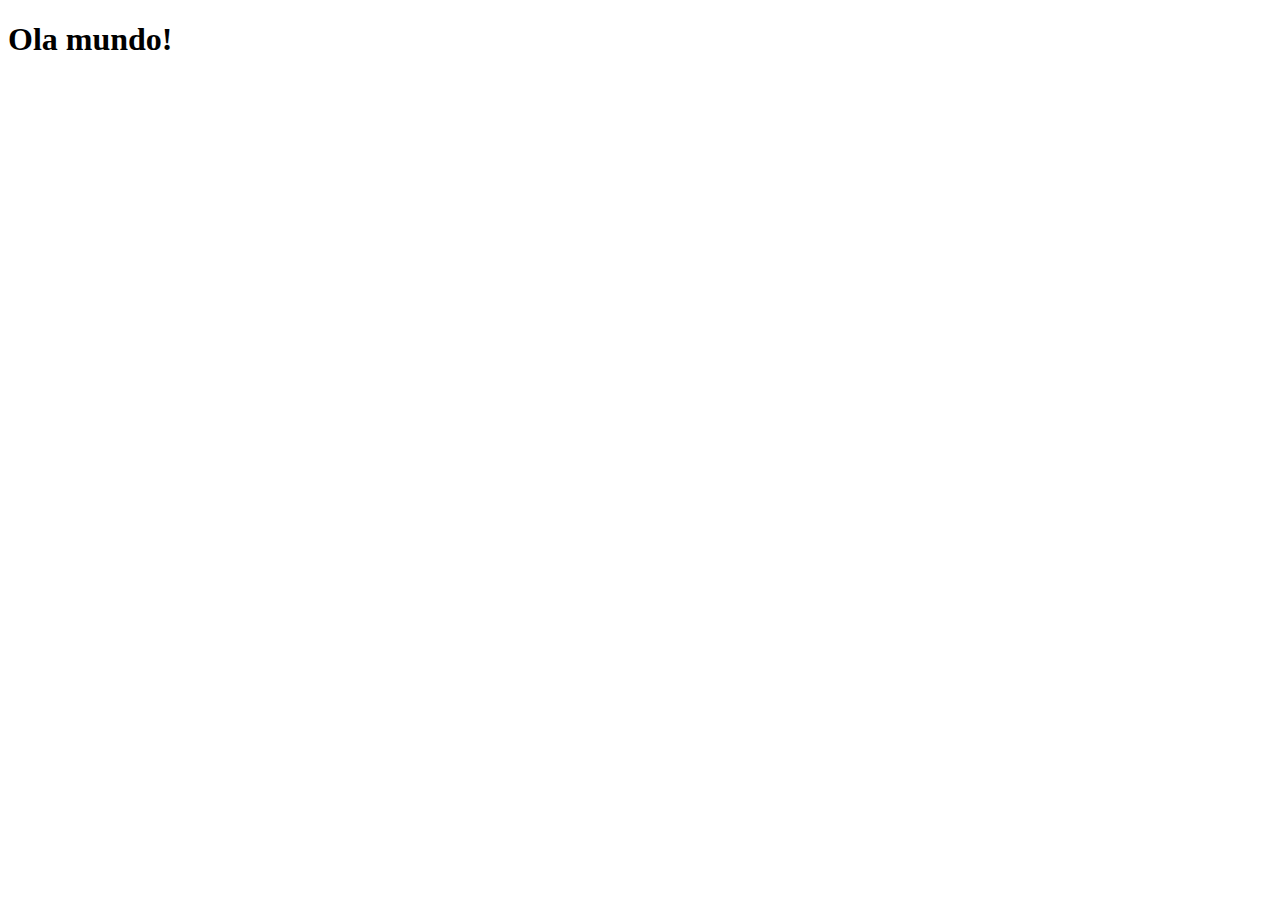
==== index.html @ 7fa40656 "criei o index" ====
<!DOCTYPE html>
<html lang="pt-br">
<head>
    <meta charset="UTF-8">
    <meta name="viewport" content="width=device-width, initial-scale=1.0">
    <title>Projeto Redes Sociais</title>
    <link rel="shortcut icon" href="favicon.ico" type="image/x-icon">
</head>
<body>
    <h1>Ola mundo!</h1>
</body>
</html>
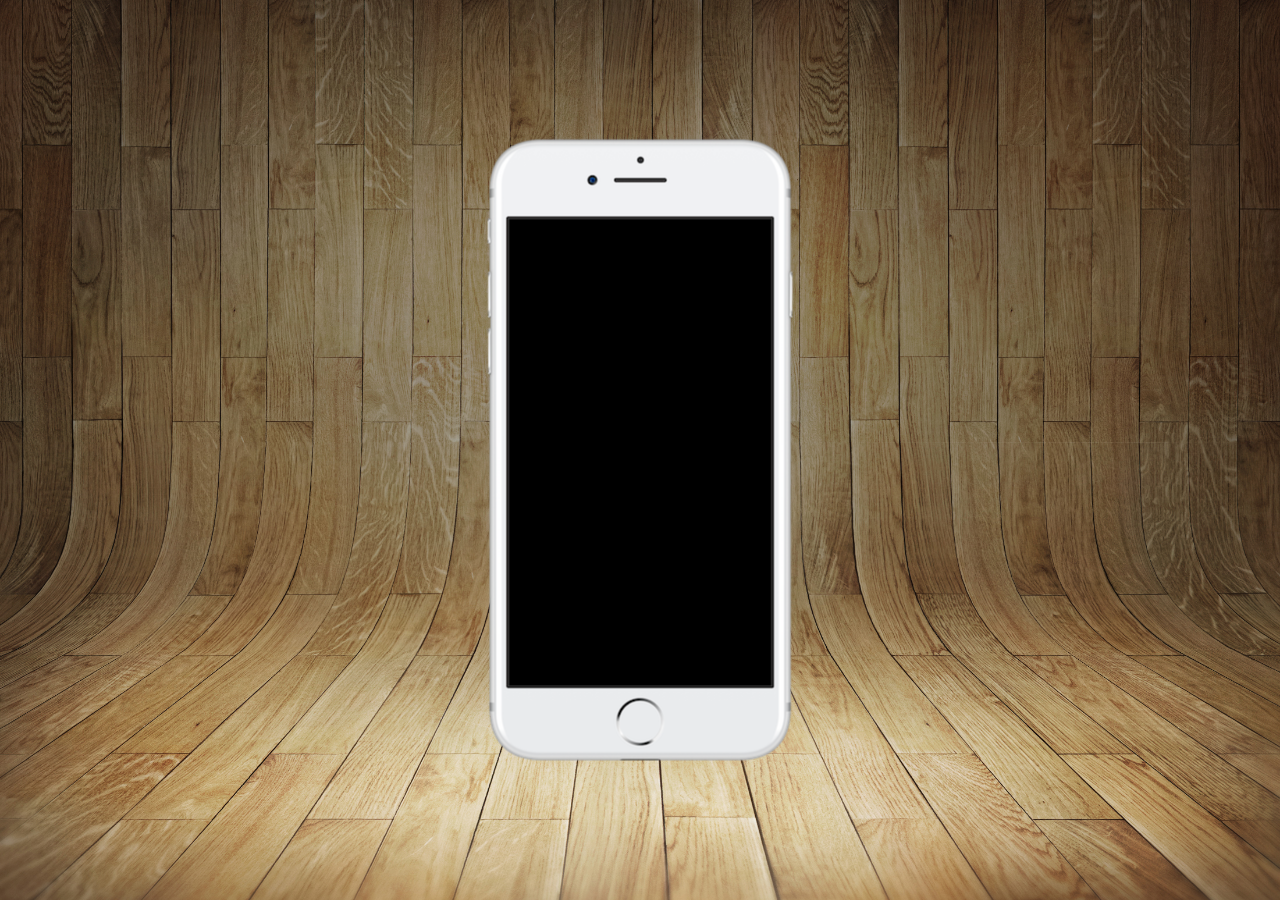
==== commit 332ae390: "criei css e atualizei o index" ====
--- a/index.html
+++ b/index.html
@@ -5,8 +5,16 @@
     <meta name="viewport" content="width=device-width, initial-scale=1.0">
     <title>Projeto Redes Sociais</title>
     <link rel="shortcut icon" href="favicon.ico" type="image/x-icon">
+    <link rel="stylesheet" href="estilos/style.css">
 </head>
 <body>
-    <h1>Ola mundo!</h1>
+    <main>
+        <section id="telefone">
+
+        </section>
+        <section id="redes-sociais">
+
+        </section>
+    </main>
 </body>
 </html>--- a/estilos/style.css
+++ b/estilos/style.css
@@ -0,0 +1,38 @@
+@charset "UTF-8";
+
+* {
+    margin: 0px;
+    padding: 0px;
+    font-family: Arial, Helvetica, sans-serif;
+}
+
+html, body {
+    height: 100vh;
+    width: 100vw;
+    background-color: black;
+}
+
+body {
+    background: url('../imagens/fundo-madeira.jpg') no-repeat top center;
+    background-size: cover;
+    background-attachment: fixed;
+}
+
+main {
+    position: relative;
+    height: 100vh;
+    
+}
+
+section#telefone {
+    position: absolute;
+    top: 50%;
+    left: 50%;
+    transform: translate(-50%,-50%);
+
+    height: 627px;
+    width: 311px;
+    background: url('../imagens/frame-iphone.png') no-repeat
+    ;
+
+}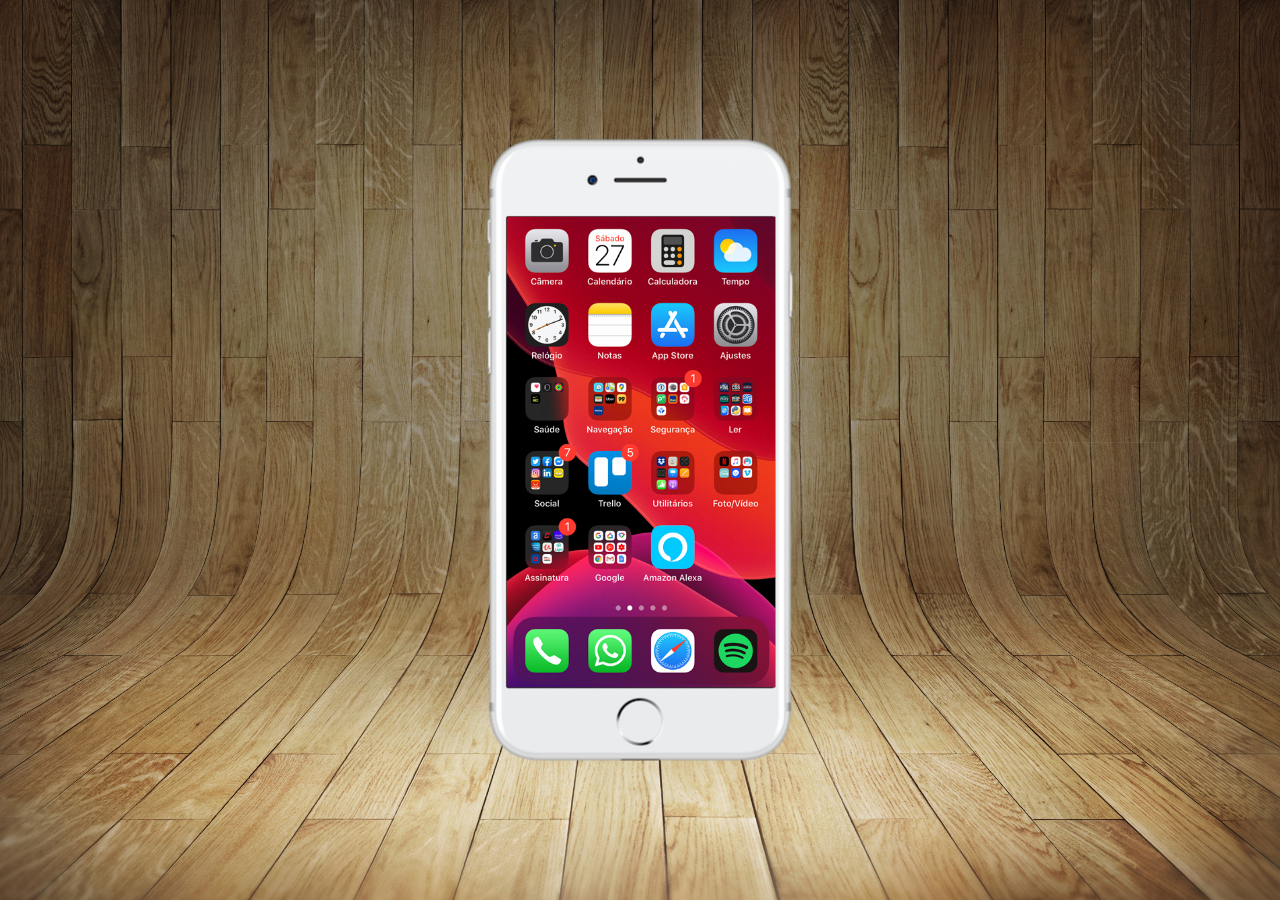
==== commit b4196967: "criei a tela home" ====
--- a/index.html
+++ b/index.html
@@ -10,7 +10,7 @@
 <body>
     <main>
         <section id="telefone">
-
+            <iframe src="home.html" name="tela"  id="tela" frameborder="0"></iframe>
         </section>
         <section id="redes-sociais">
 
--- a/estilos/style.css
+++ b/estilos/style.css
@@ -35,4 +35,14 @@
     background: url('../imagens/frame-iphone.png') no-repeat
     ;
 
+}
+
+iframe#tela {
+    position: relative;
+    top: 80px;
+    left: 22px;
+
+    width: 269px;
+    height: 471px;
+
 }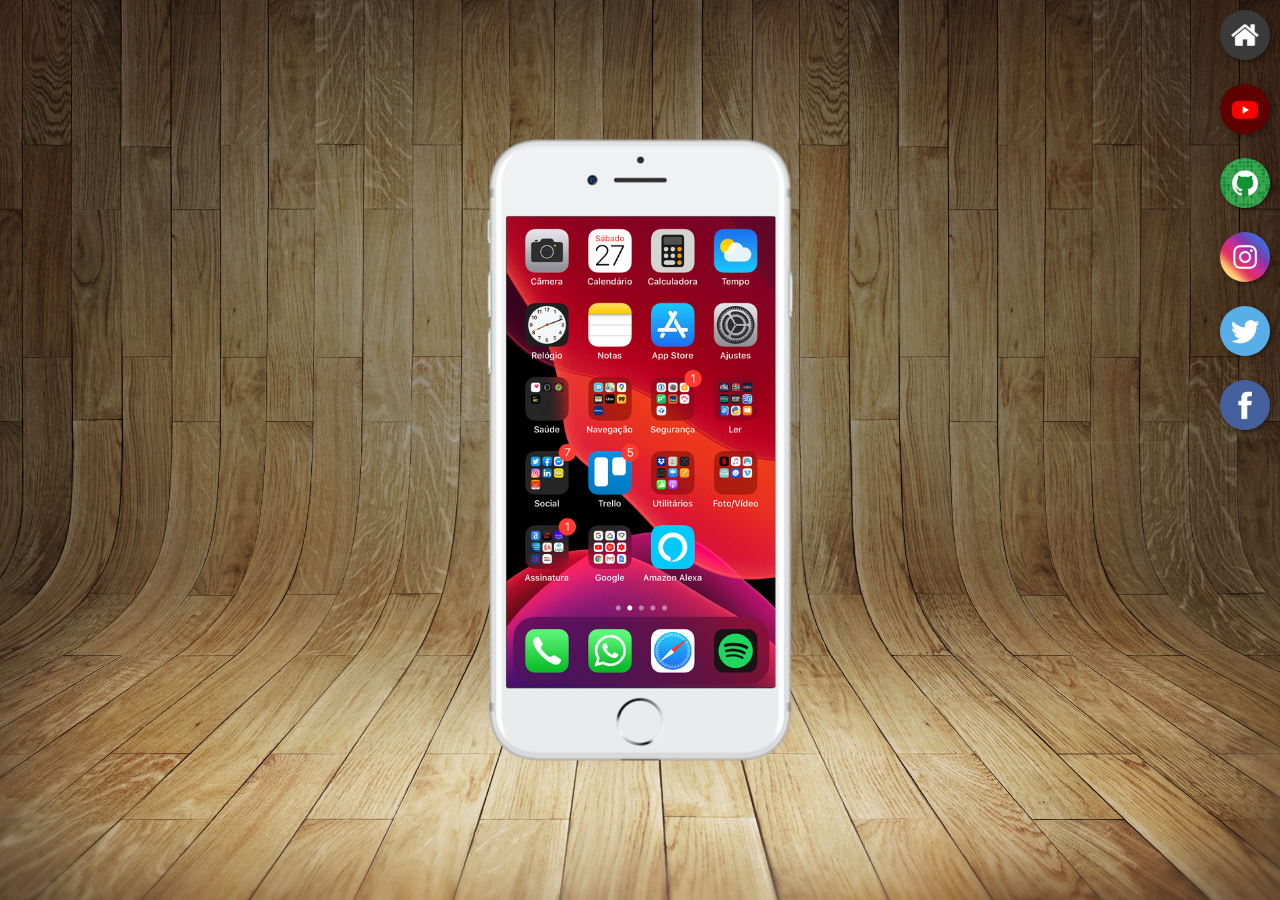
==== commit fb5f1e55: "criei botoes na lateral" ====
--- a/index.html
+++ b/index.html
@@ -8,13 +8,24 @@
     <link rel="stylesheet" href="estilos/style.css">
 </head>
 <body>
+    <header>
+
+    </header>
     <main>
         <section id="telefone">
-            <iframe src="home.html" name="tela"  id="tela" frameborder="0"></iframe>
+            <iframe src="home.html" name="tela"  id="tela" frameborder="0"> Seu navegador nao eh compativel com isso!</iframe>
         </section>
         <section id="redes-sociais">
-
+            <a href="#" target="tela"><img src="imagens/logo-home.jpg" alt=""></a><br>
+            <a href="#" target="tela"><img src="imagens/logo-youtube.jpg" alt=""></a><br>
+            <a href="#" target="tela"><img src="imagens/logo-github.jpg" alt=""></a><br>
+            <a href="#" target="tela"><img src="imagens/logo-instagram.jpg" alt=""></a><br>
+            <a href="#" target="tela"><img src="imagens/logo-twitter.jpg" alt=""></a><br>
+            <a href="#" target="tela"><img src="imagens/logo-facebook.jpg" alt=""></a>
         </section>
     </main>
+    <footer>
+
+    </footer>
 </body>
 </html>--- a/estilos/style.css
+++ b/estilos/style.css
@@ -45,4 +45,23 @@
     width: 269px;
     height: 471px;
 
+}
+section#redes-sociais {
+    text-align: right;
+}
+section#redes-sociais img {
+    width: 50px;
+    margin: 10px;
+    border-radius: 50%;
+    box-shadow: 2px 2px 5px rgba(0, 0, 0, 0.400);
+    box-sizing: border-box;
+
+}
+
+section#redes-sociais img:hover{
+    border: 2px solid rgba(255, 255, 255, 0.637);
+    transform: translate(-3px,-3px);
+    transition: transform 0.2s;
+    box-shadow: 5px 5px 10px rgba(0, 0, 0, 0.623);
+    transition: border 0.2s;
 }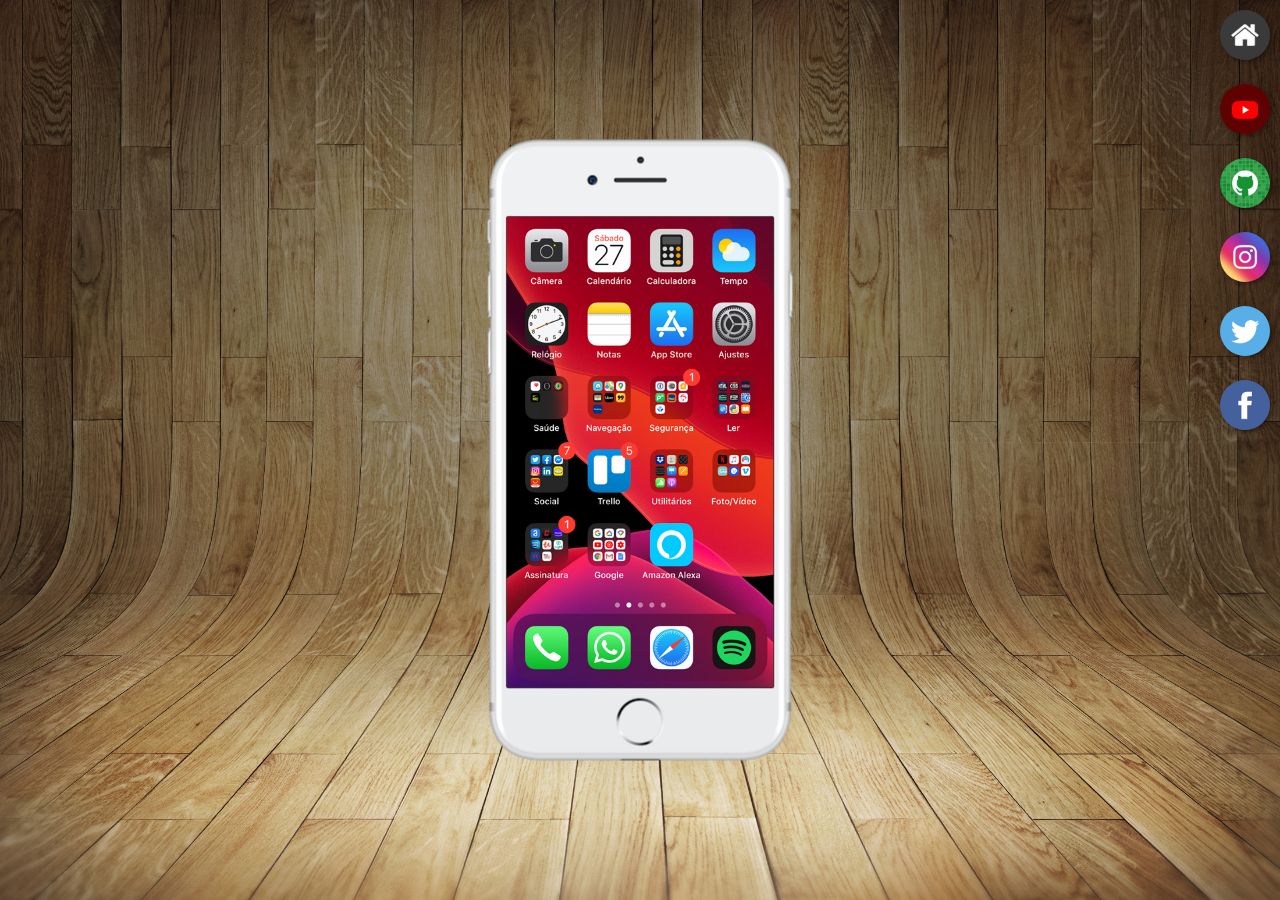
==== commit 0ab2761b: "criei varias telas para o iframe" ====
--- a/index.html
+++ b/index.html
@@ -16,12 +16,12 @@
             <iframe src="home.html" name="tela"  id="tela" frameborder="0"> Seu navegador nao eh compativel com isso!</iframe>
         </section>
         <section id="redes-sociais">
-            <a href="#" target="tela"><img src="imagens/logo-home.jpg" alt=""></a><br>
-            <a href="#" target="tela"><img src="imagens/logo-youtube.jpg" alt=""></a><br>
-            <a href="#" target="tela"><img src="imagens/logo-github.jpg" alt=""></a><br>
-            <a href="#" target="tela"><img src="imagens/logo-instagram.jpg" alt=""></a><br>
-            <a href="#" target="tela"><img src="imagens/logo-twitter.jpg" alt=""></a><br>
-            <a href="#" target="tela"><img src="imagens/logo-facebook.jpg" alt=""></a>
+            <a href="home.html" target="tela"><img src="imagens/logo-home.jpg" alt=""></a><br>
+            <a href="youtube.html" target="tela"><img src="imagens/logo-youtube.jpg" alt=""></a><br>
+            <a href="github.html" target="tela"><img src="imagens/logo-github.jpg" alt=""></a><br>
+            <a href="instagram.html" target="tela"><img src="imagens/logo-instagram.jpg" alt=""></a><br>
+            <a href="twitter.html" target="tela"><img src="imagens/logo-twitter.jpg" alt=""></a><br>
+            <a href="facebook.html" target="tela"><img src="imagens/logo-facebook.jpg" alt=""></a>
         </section>
     </main>
     <footer>
--- a/estilos/style.css
+++ b/estilos/style.css
@@ -42,7 +42,7 @@
     top: 80px;
     left: 22px;
 
-    width: 269px;
+    width: 267px;
     height: 471px;
 
 }
@@ -55,8 +55,9 @@
     border-radius: 50%;
     box-shadow: 2px 2px 5px rgba(0, 0, 0, 0.400);
     box-sizing: border-box;
+}
 
-}
+
 
 section#redes-sociais img:hover{
     border: 2px solid rgba(255, 255, 255, 0.637);
